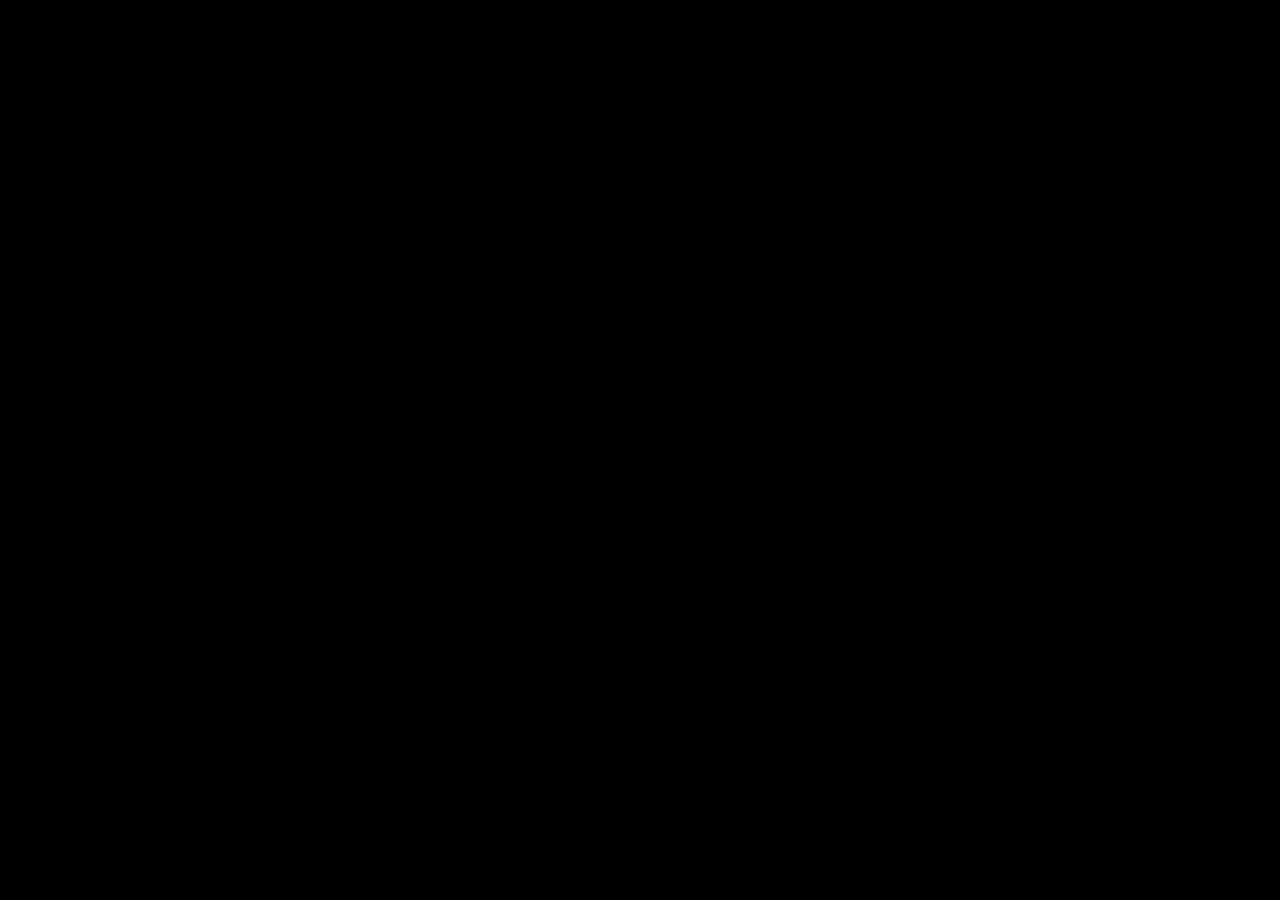
==== about.html @ 322e7a67 "work on second page" ====
<!DOCTYPE html>
<html lang="en">
  <head>
    <!-- Required meta tags -->
    <meta charset="utf-8" />
    <link
      href="https://fonts.googleapis.com/css2?family=Bebas+Neue&display=swap"
      rel="stylesheet"
    />
    <meta
      name="viewport"
      content="width=device-width, initial-scale=1, shrink-to-fit=no"
    />

    <!-- Custom Bootstrap CSS -->
    <link rel="stylesheet" href="css/custom.css" />

    <title>About me</title>
  </head>
  <body>
    <section class="wrapper">
      <dev class="left"></dev>
      <dev class="right"></dev>
    </section>

    <!-- First draft

      <div class="index_split left">
        <div class="centered">
          <nav>
            <a href="index.html">Home</a>
            <a href="about.html">About me</a>
            <a href="travels.html">Travels</a>
          </nav>
          
          <h2>About Me</h2>
          <p>Some text.</p>
        </div>
      </div>
      
      <div class="index_split right">
        <div class="centered">
          <p>Some text here too.</p>
        </div>
      </div>
      
      <div class="about_split_right">
        <div class="centered">
          <p>Some text here too.</p>
        </div>
      </div>
    -->

    <!-- Optional JavaScript -->
    <!-- jQuery first, then Popper.js, then Bootstrap JS -->
    <script
      src="https://code.jquery.com/jquery-3.5.1.slim.min.js"
      integrity="sha384-DfXdz2htPH0lsSSs5nCTpuj/zy4C+OGpamoFVy38MVBnE+IbbVYUew+OrCXaRkfj"
      crossorigin="anonymous"
    ></script>
    <script
      src="https://cdn.jsdelivr.net/npm/popper.js@1.16.0/dist/umd/popper.min.js"
      integrity="sha384-Q6E9RHvbIyZFJoft+2mJbHaEWldlvI9IOYy5n3zV9zzTtmI3UksdQRVvoxMfooAo"
      crossorigin="anonymous"
    ></script>
    <script
      src="https://stackpath.bootstrapcdn.com/bootstrap/4.5.0/js/bootstrap.min.js"
      integrity="sha384-OgVRvuATP1z7JjHLkuOU7Xw704+h835Lr+6QL9UvYjZE3Ipu6Tp75j7Bh/kR0JKI"
      crossorigin="anonymous"
    ></script>
  </body>
</html>
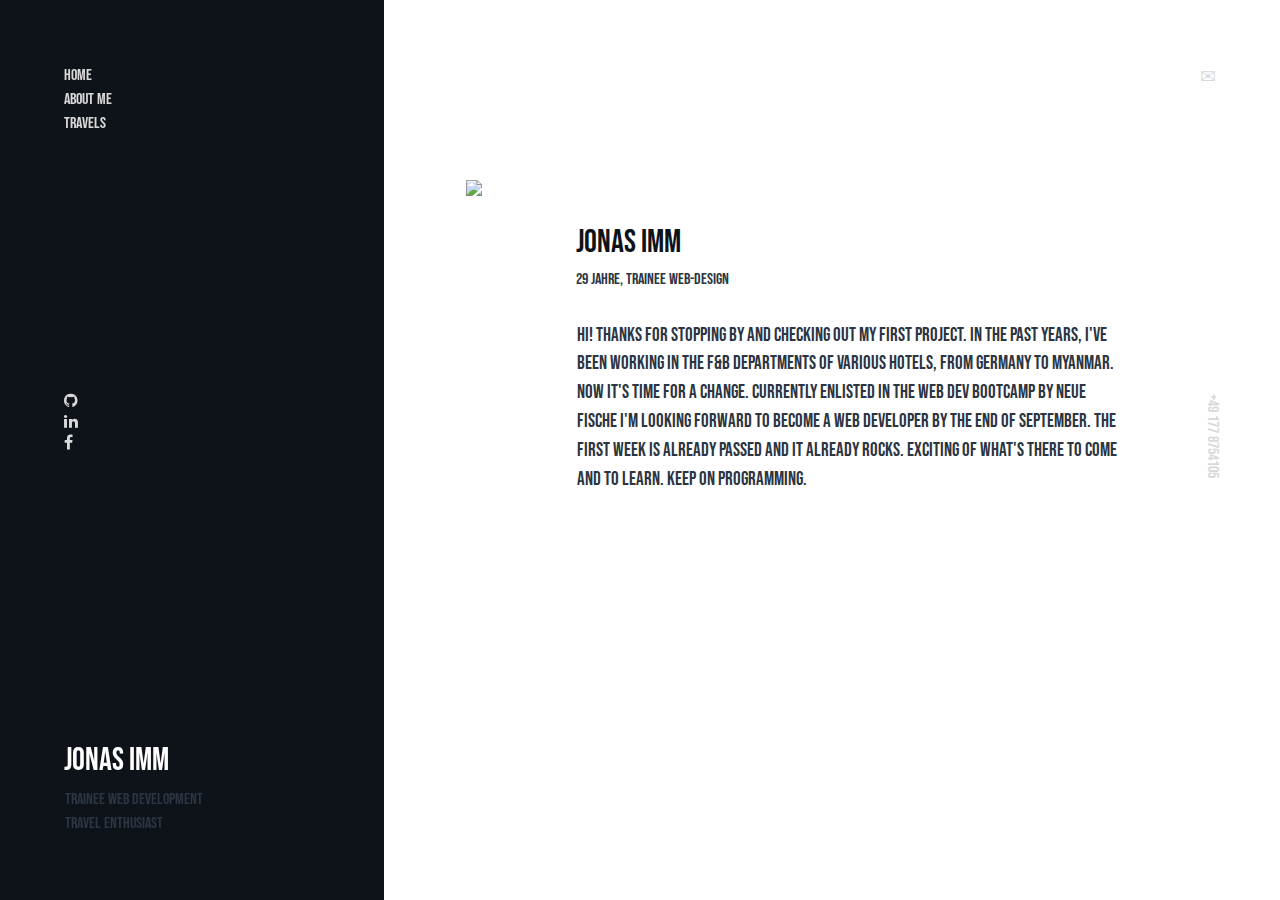
==== commit 603084b1: "Merge pull request #1 from JonasImm/portfolio" ====
--- a/about.html
+++ b/about.html
@@ -14,42 +14,156 @@
 
     <!-- Custom Bootstrap CSS -->
     <link rel="stylesheet" href="css/custom.css" />
+    <!-- Font Sheet -->
+    <link
+      rel="stylesheet"
+      href="https://cdnjs.cloudflare.com/ajax/libs/font-awesome/4.7.0/css/font-awesome.min.css"
+    />
+    <!-- Favicon Sheet -->
+    <link rel="shortcut icon" href="images/favicon.ico" type="image/x-icon" />
+    <link rel="icon" href="images/favicon.ico" type="image/x-icon" />
 
     <title>About me</title>
   </head>
   <body>
-    <section class="wrapper">
-      <dev class="left"></dev>
-      <dev class="right"></dev>
-    </section>
 
-    <!-- First draft
+    <header class="nav_bar">
+      <nav class="nav flex-column">
+        <a style="color: #d9d9da;" href="index.html">Home</a>
+        <a style="color: #d9d9da;" href="about.html">About Me</a>
+        <a style="color: #d9d9da;" href="travels.html">Travels</a>
+      </nav>
+      <section class="social">
+        <div class="nav flex-column">
+          <a
+            href="https://github.com/JonasImm"
+            class="fa fa-github"
+            style="color: #d9d9da; margin-bottom: 5px;"
+          ></a>
+          <a
+            href="https://www.linkedin.com/in/jonas-imm-65217a124/"
+            class="fa fa-linkedin"
+            style="color: #d9d9da; margin-bottom: 5px;"
+          ></a>
+          <a
+            href="https://www.facebook.com/jonas.imm"
+            class="fa fa-facebook"
+            style="color: #d9d9da;"
+          ></a>
+        </div>
+      </section>
+      <section id="name_intro" class="d-none d-sm-block">
+        <h2>Jonas Imm</h2>
+        <p style="margin-bottom: 0;">Trainee Web Development</p>
+        <p style="margin-bottom: 0;">Travel Enthusiast</p>
+      </section>
+      <section class="d-block d-sm-none" id="name_intro_mobile">
+        <h2>Jonas Imm</h2>
+        <p style="margin-bottom: 0;">Trainee Web Development</p>
+        <p style="margin-bottom: 0;">Travel Enthusiast</p>
+      </section>
+    </header>
+    <main>
+      <section class="left_box"></section>
+      <section class="about_right_box">
+          <article class="article">
+              <div class="text">
+                 <h2 class="about_header">Jonas Imm</h2>
+                 <h3 class="about_underline">29 Jahre, Trainee Web-Design</h3>
+                 <p class="about_text" style="color: #2c3541;">
+                Hi! Thanks for stopping by and checking out my first project. In
+                the past years, I've been working in the F&B departments of
+                various hotels, from Germany to Myanmar. Now it's time for a
+                change. Currently enlisted in the Web Dev Bootcamp by
+                <a href="https://www.neuefische.de/" style="color: #2c3541;"
+                  >neue fische</a
+                  >
+                I'm looking forward to become a web developer by the end of
+                September. The first week is already passed and it already
+                rocks. Exciting of what's there to come and to learn. Keep on
+                programming.
+                 </p>
+              </div>
+              <!--
+              <div class="row">
+                   <h3 class="skills">
+                      Skills
+                    </h3>
+                    <h3 class="experience">
+                      Experience
+                    </h3>
+                    <h3 class="education">
+                      Education
+                    </h3>
+              </div>
+                <div class="info">
+                  <p class="p1">Lorem ipsum dolor sit amet consectetur adipisicing elit. Possimus accusantium quis recusandae odit quasi incidunt commodi aspernatur hic ex. Ex quaerat eius quo dicta. Laborum accusantium voluptates labore mollitia culpa?</p>
+                  <p class="p2">Lorem ipsum dolor sit amet consectetur, adipisicing elit. Omnis, minus aliquid doloribus possimus adipisci harum, recusandae amet earum consectetur cupiditate cumque nesciunt quo odit! Fugiat ex non quaerat soluta totam?</p>
+                  <p class="p3">Lorem ipsum dolor sit amet consectetur adipisicing elit. Inventore dolor dignissimos ducimus veritatis quod enim amet. Iusto deleniti, laudantium cupiditate dolor dicta dolorum non minus voluptas sunt eum accusamus aperiam?</p>
+                </div>
+              -->
+                <!--
+                    <div class="dropdown">
+                      <button class="dropbtn">Skills</button>
+                      <div class="dropdown-content">
+                        <p>
+                          Lorem ipsum, dolor sit amet consectetur adipisicing elit.
+                          Et, voluptas provident ipsa, accusantium porro doloribus
+                          corrupti obcaecati eaque, vero error consequuntur!
+                          Voluptatem tempore unde cumque voluptate magni fugiat
+                          facilis ratione!
+                        </p>
+                      </div>
+                    </div>
+                    <div class="dropdown">
+                      <button class="dropbtn">Experience</button>
+                      <div class="dropdown-content">
+                        <p>
+                          Lorem ipsum, dolor sit amet consectetur adipisicing elit.
+                          Et, voluptas provident ipsa, accusantium porro doloribus
+                          corrupti obcaecati eaque, vero error consequuntur!
+                          Voluptatem tempore unde cumque voluptate magni fugiat
+                          facilis ratione!
+                        </p>
+                      </div>
+                    </div>
+                    <div class="dropdown">
+                      <button class="dropbtn">Education</button>
+                      <div class="dropdown-content">
+                        <p>
+                          Lorem ipsum, dolor sit amet consectetur adipisicing elit.
+                          Et, voluptas provident ipsa, accusantium porro doloribus
+                          corrupti obcaecati eaque, vero error consequuntur!
+                          Voluptatem tempore unde cumque voluptate magni fugiat
+                          facilis ratione!
+                        </p>
+                      </div>
+                    </div>
+                    -->
+              </div>
+            </article>
+          
+        
+      </section>
+      
+        
+          <img
+              src="images/myself_bg2.png"
+              alt="Old Picture of me"
+              id="about_picture"
+              class="d-none d-md-block"
+          />
 
-      <div class="index_split left">
-        <div class="centered">
-          <nav>
-            <a href="index.html">Home</a>
-            <a href="about.html">About me</a>
-            <a href="travels.html">Travels</a>
-          </nav>
-          
-          <h2>About Me</h2>
-          <p>Some text.</p>
-        </div>
-      </div>
+    </main>
+    <footer class="contact">
       
-      <div class="index_split right">
-        <div class="centered">
-          <p>Some text here too.</p>
-        </div>
-      </div>
-      
-      <div class="about_split_right">
-        <div class="centered">
-          <p>Some text here too.</p>
-        </div>
-      </div>
-    -->
+      <a
+        href="mailtto:jonas.imm@gmail.com"
+                class="mail"
+      >&#9993</a>
+      <a href="tel:00491778754105" id="phone" class="d-none d-sm-block">+49 177 8754105</a>
+    
+    </footer>
 
     <!-- Optional JavaScript -->
     <!-- jQuery first, then Popper.js, then Bootstrap JS -->
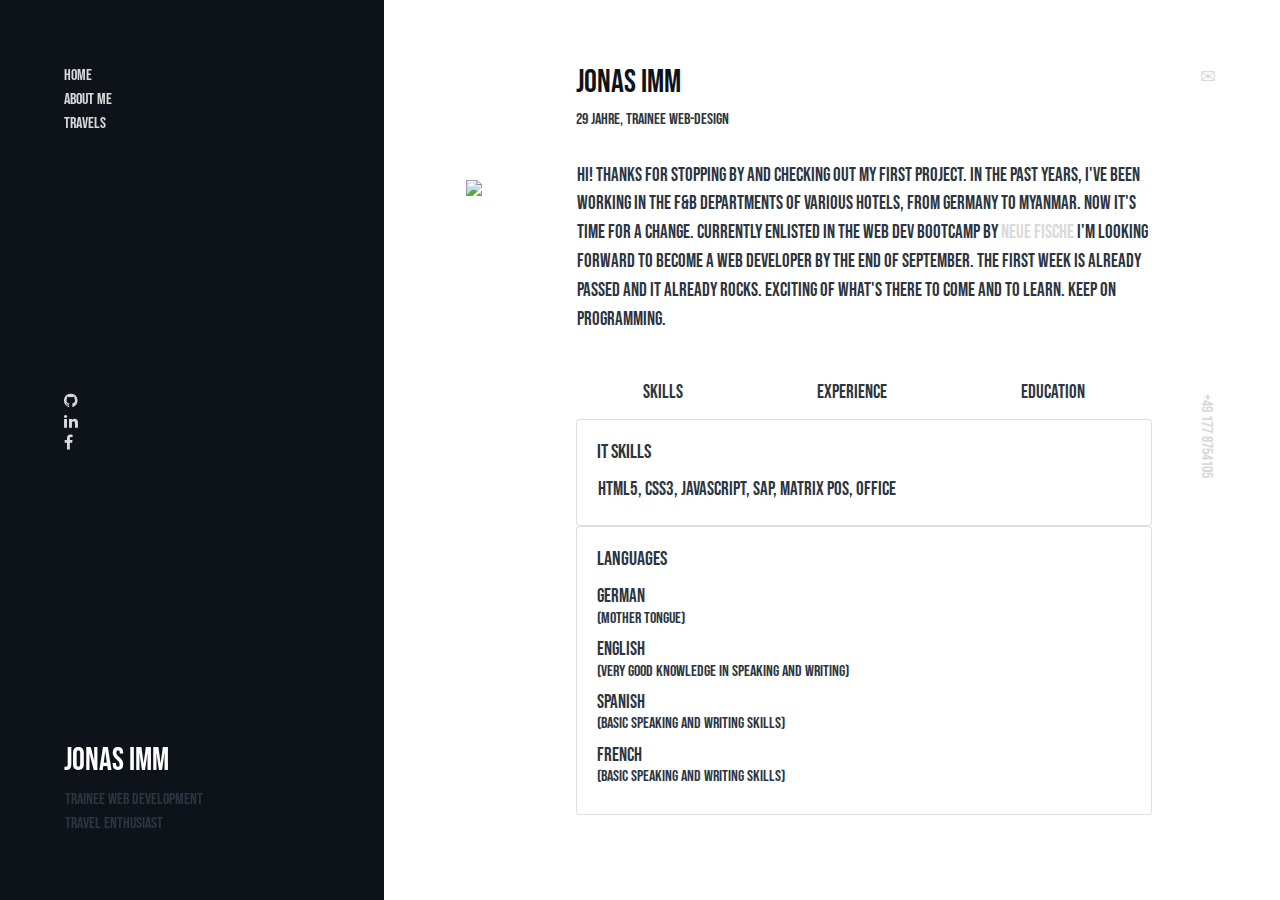
==== commit 3c5b6a7a: "Changed Skill Section" ====
--- a/about.html
+++ b/about.html
@@ -66,17 +66,19 @@
     <main>
       <section class="left_box"></section>
       <section class="about_right_box">
+
+        <!-- TEXT ABOUT ME-->
+
           <article class="article">
               <div class="text">
                  <h2 class="about_header">Jonas Imm</h2>
                  <h3 class="about_underline">29 Jahre, Trainee Web-Design</h3>
-                 <p class="about_text" style="color: #2c3541;">
+                 <p class="about_text">
                 Hi! Thanks for stopping by and checking out my first project. In
                 the past years, I've been working in the F&B departments of
                 various hotels, from Germany to Myanmar. Now it's time for a
                 change. Currently enlisted in the Web Dev Bootcamp by
-                <a href="https://www.neuefische.de/" style="color: #2c3541;"
-                  >neue fische</a
+                <a href="https://www.neuefische.de/">neue fische</a
                   >
                 I'm looking forward to become a web developer by the end of
                 September. The first week is already passed and it already
@@ -84,75 +86,125 @@
                 programming.
                  </p>
               </div>
-              <!--
-              <div class="row">
-                   <h3 class="skills">
-                      Skills
-                    </h3>
-                    <h3 class="experience">
-                      Experience
-                    </h3>
-                    <h3 class="education">
-                      Education
-                    </h3>
-              </div>
-                <div class="info">
-                  <p class="p1">Lorem ipsum dolor sit amet consectetur adipisicing elit. Possimus accusantium quis recusandae odit quasi incidunt commodi aspernatur hic ex. Ex quaerat eius quo dicta. Laborum accusantium voluptates labore mollitia culpa?</p>
-                  <p class="p2">Lorem ipsum dolor sit amet consectetur, adipisicing elit. Omnis, minus aliquid doloribus possimus adipisci harum, recusandae amet earum consectetur cupiditate cumque nesciunt quo odit! Fugiat ex non quaerat soluta totam?</p>
-                  <p class="p3">Lorem ipsum dolor sit amet consectetur adipisicing elit. Inventore dolor dignissimos ducimus veritatis quod enim amet. Iusto deleniti, laudantium cupiditate dolor dicta dolorum non minus voluptas sunt eum accusamus aperiam?</p>
-                </div>
-              -->
-                <!--
-                    <div class="dropdown">
-                      <button class="dropbtn">Skills</button>
-                      <div class="dropdown-content">
-                        <p>
-                          Lorem ipsum, dolor sit amet consectetur adipisicing elit.
-                          Et, voluptas provident ipsa, accusantium porro doloribus
-                          corrupti obcaecati eaque, vero error consequuntur!
-                          Voluptatem tempore unde cumque voluptate magni fugiat
-                          facilis ratione!
-                        </p>
+
+              <!-- SKILL SECTION -->
+
+              <div class="container" >
+                <ul class="nav nav-pills">
+                  <li class="active"><a href="#tab-1" data-toggle="tab" style="color: #2c3541">Skills</a></li>
+                  <li><a href="#tab-2" data-toggle="tab" style="color: #2c3541" >Experience</a></li>
+                  <li><a href="#tab-3" data-toggle="tab" style="color: #2c3541" >Education</a></li>
+                </ul>
+                <div class="tab-content well">
+                  <div class="tab-pane active" id="tab-1">
+                    <div class="card" >
+                      
+                      <div class="card-body">
+                        <h5 class="card-title">IT Skills</h5>
+                        <p class="card-text">HTML5, CSS3, JavaScript, SAP, Matrix POS, Office</p>
+                        
                       </div>
                     </div>
-                    <div class="dropdown">
-                      <button class="dropbtn">Experience</button>
-                      <div class="dropdown-content">
-                        <p>
-                          Lorem ipsum, dolor sit amet consectetur adipisicing elit.
-                          Et, voluptas provident ipsa, accusantium porro doloribus
-                          corrupti obcaecati eaque, vero error consequuntur!
-                          Voluptatem tempore unde cumque voluptate magni fugiat
-                          facilis ratione!
+                    <div class="card" >
+                       <div class="card-body" id="lang" >
+                        <h5 class="card-title">Languages</h5>
+
+                       <div class="lang">
+                        <p class="card-text">German</p> <p>(mother tongue)</p>
+                        <p class="card-text">English </p> <p>(very good knowledge in speaking and writing)
                         </p>
+                        <p class="card-text">Spanish </p> <p>(basic speaking and writing skills)</p>
+                        <p class="card-text">French </p> <p>(basic speaking and writing skills)</p>
                       </div>
-                    </div>
-                    <div class="dropdown">
-                      <button class="dropbtn">Education</button>
-                      <div class="dropdown-content">
-                        <p>
-                          Lorem ipsum, dolor sit amet consectetur adipisicing elit.
-                          Et, voluptas provident ipsa, accusantium porro doloribus
-                          corrupti obcaecati eaque, vero error consequuntur!
-                          Voluptatem tempore unde cumque voluptate magni fugiat
-                          facilis ratione!
-                        </p>
-                      </div>
-                    </div>
-                    -->
-              </div>
-            </article>
-          
-        
+                      
+                    </div>  
+                    </div>  
+                  </div>
+                  <div class="tab-pane" id="tab-2">
+                    <table class="table" id="table">
+                      <tr class="row1">
+                        <td>06/2019 – 04/2020 </td>
+                        <td>Sabbatical leave</td>
+                      </tr>
+                      <tr>
+                        <td></td>
+                        <td class="intel">Canada & Latin America</td>
+                      </tr>
+                      <tr class="row1">
+                        <td>03/2019 – 06/2019</td>
+                        <td>BP GmbH Freiburg</td>
+                      </tr>
+                      <tr>
+                        <td></td>
+                        <td class="intel">Employee</td>
+                      </tr>
+                      <tr class="row1">
+                        <td>12/2017 – 12/2018</td>
+                        <td>Bayview – The Beach Resort, Ngapali, Myanmar</td>
+                      </tr>
+                      <tr>
+                        <td></td>
+                        <td class="intel">Assistant Resident Manager</td>
+                      </tr>
+                      <tr class="row1">
+                        <td>10/2015 - 10/2017</td>
+                        <td >25hours Hotel Vienna</td>
+                      </tr>
+                      <tr>
+                        <td></td>
+                        <td class="intel">F&B Assistant</td>
+                      </tr>
+                    
+                    </table>
+                  </div>
+                  <div class="tab-pane" id="tab-3">
+                    <table class="table" id="table">
+                      <tr class="row1">
+                        <td>07/2020 – (on-going)</td>
+                        <td>Neue Fische Bootcamp</td>
+                      </tr>
+                      <tr>
+                        <td></td>
+                        <td class="intel">web development course</td>
+                      </tr>
+                      <tr class="row1">
+                        <td>09/2012 – 06/2015</td>
+                        <td>RWB Bonn</td>
+                      </tr>
+                      <tr>
+                        <td></td>
+                        <td class="intel">vocational school, hotel industry expert</td>
+                      </tr>
+                      <tr class="row1">
+                        <td>10/2011 – 09/2012</td>
+                        <td>University of Bonn, Germany</td>
+                      </tr>
+                      <tr>
+                        <td></td>
+                        <td class="intel">Geography // cancelled</td>
+                      </tr>
+                      <tr class="row1">
+                        <td>09/2001 – 07/2010</td>
+                        <td >DHG Freiburg</td>
+                      </tr>
+                      <tr>
+                        <td></td>
+                        <td class="intel">grammar school, Abitur</td>
+                      </tr>
+                    
+                    </table>
+                  </div>
+                </div>
+              </div>    
+          </article>      
       </section>
       
-        
-          <img
-              src="images/myself_bg2.png"
-              alt="Old Picture of me"
-              id="about_picture"
-              class="d-none d-md-block"
-          />
+      <img
+       src="images/myself_bg2.png"
+       alt="Old Picture of me"
+       id="about_picture"
+       class="d-none d-md-block"
+      />
 
     </main>
     <footer class="contact">
